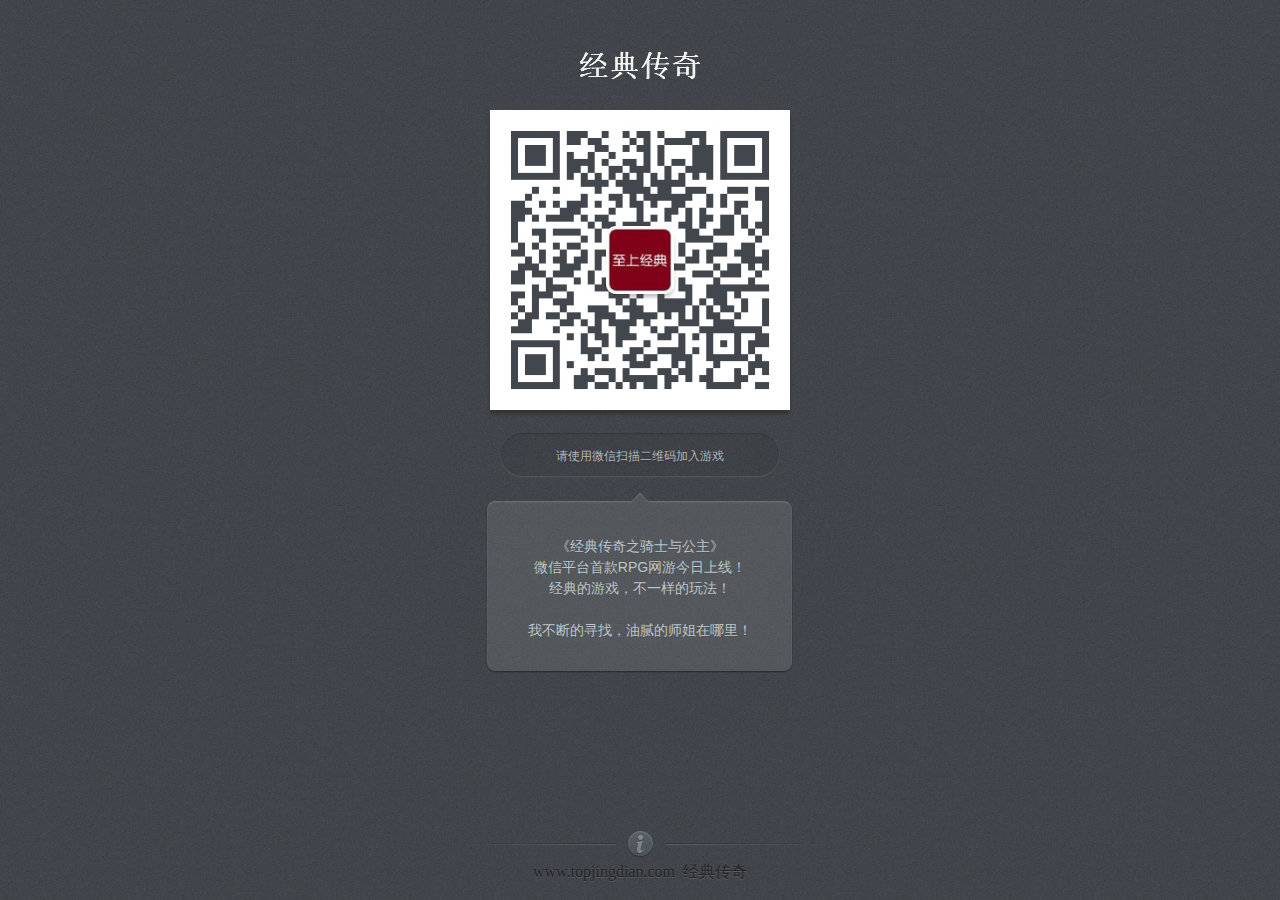
==== index.html @ 9c3ac28d "m" ====
<!DOCTYPE html PUBLIC "-//W3C//DTD XHTML 1.0 Transitional//EN" "http://www.w3.org/TR/xhtml1/DTD/xhtml1-transitional.dtd">
<html xmlns="http://www.w3.org/1999/xhtml">
<head>
<meta http-equiv="Content-Type" content="text/html; charset=utf8">
<title>经典传奇_骑士与公主_经典游戏</title>
<meta name="keywords" content="经典传奇,骑士与公主" >
<meta name="description" content="经典传奇之骑士与公主,经典的游戏,不一样的玩法！" >
<meta http-equiv="X-UA-Compatible" content="IE=edge" />
<meta name="apple-mobile-web-app-capable" content="yes">
<meta name="apple-mobile-web-app-status-bar-style" content="black">
<meta name="viewport" content="width=device-width,initial-scale=1.0,user-scalable=yes">
<link rel="shortcut icon" href="favicon.ico" type="image/x-icon"/>
<link rel="stylesheet" type="text/css" href="css/style.css" />
<script src="http://libs.baidu.com/jquery/1.9.0/jquery.js" type="text/javascript" charset="utf-8"></script>
<script src="js/common.js" type="text/javascript" charset="utf-8"></script>
</head>
<body>

<div id="login_container" style="">
<div class="mask" style="height:100%;width:100%;position:absolute;z-index:99;opacity:0.2;background-color:#000;display:none;"></div>
<div class="main">
<div class="loginPanel normalPanel">
	<div class="logoTitle title pngBackground">
		<h1>经典传奇</h1>
	</div>
	<div class="waiting panelContent">
		<div class="qrcodeContent" style="position:relative;">
			<div class="qrcodePanel">
				<img class="qrcode lightBorder" style="width:300px; height:300px;" id="loginQrCode" src="images/qrcode0000.jpg" />
			</div>
			<div id="guideTrigger" style="position:absolute;z-index:9999;width:260px;height:100%;left:50%;top:0px;margin-left:-130px;"></div>
		</div>
		<div class="info">
			<div class="normlDesc loginTip pngBackground" style="position:relative;">
				<div class="loginTipL pngBackground"></div>
				<div class="loginTipR pngBackground"></div>
				<p>请使用微信扫描二维码加入游戏</p>
				<div id="tipTrigger" style="position:absolute;z-index:9999;width:100%;height:100%;left:0px;top:0px;"></div>
			</div>

			<div class="successMsg msgBox">
				<div class="msgBoxTop pngBackground"></div>
				<div class="msgBoxMid pngBackground">
					<h1 style="font: 14px/1.5 Arial, Tahoma;">《经典传奇之骑士与公主》</h1>
					<p style="font: 14px/1.5 Arial, Tahoma;">微信平台首款RPG网游今日上线！</p>
					<p style="font: 14px/1.5 Arial, Tahoma;">经典的游戏，不一样的玩法！</p>
					<p style="font: 14px/1.5 Arial, Tahoma;">&nbsp;</p>
					<p style="font: 14px/1.5 Arial, Tahoma;">我不断的寻找，油腻的师姐在哪里！</p>
				</div>
				<div class="msgBoxBtm pngBackground"></div>
			</div>
			<img class="guide pngImg" style="z-index:500;" src="images/saoyisao.png"/>
		</div>
	</div>
</div>
</div>
</div>

<div class="footer">
	<a class="icon_faq" href="./"><img src="images/point.gif" /></a>
	<p class="webwx">www.topjingdian.com&nbsp;&nbsp;经典传奇</p>
</div>
</body>
</html>
---- css/style.css ----
html,
body {
  height: 100%;
  min-height: 755px;
  background: #4e5359 url(../images/bg.png) repeat 0 0;
  color: #666;
  font: 14px/1.5 Helvetica, "΢���ź�", "����", Arial, Tahoma;
  text-align: center;
  overflow-y: auto;
}

body {
  position: relative;
}

#login_container {
    height:100%;
    width:100%;
    text-shadow:0 1px 1px #333333;
}
#login_container a:link, a:visited {
    color:#5555AA;
    text-decoration:none;
}
#login_container a:hover, a:active {
    color:#5555AA;
    text-decoration:underline;
}
#login_container .left {
    float:left;
}
#login_container .right {
    float:right;
}
#login_container .clear {
    clear:both;
}
#login_container .mask {
    background:none repeat scroll 0 0 #000;
    height:100%;
    left:0;
    opacity:0.4;
    position:absolute;
    top:0;
    width:100%;
    z-index:998;
    display:none;
}


#login_container .container {
}
#login_container .clr {
    clear:both;
    height:1px;
    overflow:hidden;
}
#login_container .clrLeft {
    clear:left;
    height:1px;
    overflow:hidden;
}
#login_container .clrRight {
    clear:right;
    height:1px;
    overflow:hidden;
}
#login_container .loginPanel {
    border: none;
    margin:0 auto;
    padding:17px 0 0;
    text-align:center;
    position:static;
 }
#login_container .loginPanel .lastA{
	border:none;
}
#login_container .loginPanel .lang a{
	float:right;
	display:block;
	width:37px;
	height:11px;
	line-height:11px;
	font-size:12px;
	text-align:center;
	text-decoration:none;
	text-shadow:0px 1px 0px #2c2c2c;
	color:#a3a3a3;
	border-right:1px solid #6f6e6e;
}
#login_container .loginPanel .lang a:hover{
	color:#e0e0e0;
}
#login_container .loginPanel .title {
    border-radius: 4px 4px 0 0;
    font-size: 32px;
    line-height: 50px;
    margin: 0 auto 10px;
    text-indent: -9999px;
    text-shadow: 0 2px 0 #333;
    height: 78px;
    width: 120px;
}

#login_container .loginPanel .logoTitle {
    background: url(../images/logo.png) no-repeat scroll 0px 32px transparent;
}

#login_container .loginPanel .lang{
    position:relative;
    bottom:-32px;
	width:722px;
	height:11px;
	margin:0px auto -20px;
}
#login_container .loginPanel .lang h3{
	float:right;
}
#login_container .loginPanel .lang .lastA{
	border:none;
}
#login_container .loginPanel .lang a{
	float:right;
	display:block;
	height:11px;
	width:37px;
	line-height:11px;
	border-right:1px solid #6D787D;
	font-size:12px;
	color:#9CA1A4;
	text-align:center;
	text-shadow:0px 1px 0px #000;
	text-decoration:none;
}
#login_container .loginPanel .lang a:hover{
	color:#fff;
}
#login_container .loginPanel .panelContent {
    padding:0;
}
#login_container .loginPanel .panelContent .qrcodeContent{
    height:310px;
}
#login_container .loginPanel .qrcodePanel{
    width:331px;
    height:330px;
    margin:0px auto;
    padding:5px;
}
#login_container .loginPanel .qrcode {
    width:auto;
    box-shadow:0 4px 3px #333333;
    border: none;
}


#login_container .loginPanel .info {
    height:176px;
    margin:0 auto;
    padding:7px 0 0;
}
#login_container .loginPanel .normlDesc {
    color:#B4B7BC;
    display:inline-block;
    font-size:16px;
    line-height:48px;
    margin-top:21px;
}
#login_container .loginPanel .loginTip {
    background:url(../images/scan_middle.png) repeat-x scroll 0 0 transparent;
    font-size:12px;
    height:48px;
    margin:10px auto;
    width:230px;
}
#login_container .loginPanel .loginTipL {
    background:url(../images/scan_left.png) no-repeat scroll 0 0 transparent;
    display:block;
    float:left;
    height:48px;
    margin-left:-26px;
    width:26px;
}
#login_container .loginPanel .loginTipR {
    background:url(../images/scan_right.png) no-repeat scroll 0 0 transparent;
    display:block;
    float:right;
    height:48px;
    margin-right:-26px;
    width:26px;
}
#login_container .loginPanel .msgBox {
    color:#bdc6cb;
    margin:0 auto;
    text-align:center;
    font-family:'����';
    text-shadow:0 1px 0px #505050;
    width:328px;
}
#login_container .loginPanel .msgBox h3 {
    font-size:14px;
}
#login_container .loginPanel .msgBox p {
    font-size:14px;
    margin: 0 20px;
}
#login_container .loginPanel .msgBox .msgBoxTop {
    background:url(../images/notice_top.png) no-repeat scroll 0 0 transparent;
    height:36px;
    width:328px;
}
#login_container .loginPanel .msgBox .msgBoxMid {
    background:url(../images/notice_mid.png) repeat-y scroll 0 0 transparent;
    padding:10px 0 0;
    width:328px;
}
#login_container .loginPanel .msgBox .msgBoxBtm {
    background:url(../images/notice_btm.png) no-repeat scroll 0 0 transparent;
    height:36px;
    width:328px;
}


#login_container .loginPanel .msgBox .successMsgTipPic {
   background:url(../images/button.png) no-repeat scroll -121px 0 transparent;
    height:86px;
    width:81px;
    margin:-21px 8px -18px 39px;
    float:left;
}
#login_container .loginPanel .msgBox .errorMsgTipPic {
    background:url(../images/button.png) no-repeat scroll -198px 4px transparent;
    height:86px;
    width:81px;
    margin:-21px 8px -18px 39px;
    float:left;
}
#login_container .loginPanel a.operatorBtn {
    margin-top:10px;
}
#login_container .guide{
	position:absolute;
	top:50px;
	filter:alpha(opacity=50);
	margin:18px auto 0px;
	display: none;
}



#login_container .normalPanel {
}
#login_container .lightText {
    color:#CCCCCC;
}
#login_container .footer {
	position: absolute;
    bottom: 36px;
    left: 50%;
    margin-left: -250px;
    margin-bottom: -15px;
    width: 500px;
    color: #2E3035;
    text-shadow: 0 1px 0 #5D5F61;
    text-align: center;
    font: 14px '΢���ź�';
}
#login_container .footer span{
    font:12px '΢���ź�';
}
#login_container .icon_faqWrap {
    width:362px;
    height:25px;
    margin:0 auto;
    padding:1px;
	background:url(../images/button.png) no-repeat scroll -20px -193px;
	
	/*png24 ie6 hack
	_background:none;
	_filter:progid:DXImageTransform.Microsoft.AlphaImageLoader(src='static/common/login/images/button_login.png',sizingMethod='crop');*/
}
#login_container a.icon_faq {
    display:block;
    margin:0 auto;
    width:37px;
}
#login_container a.icon_faq img {
    background:url(../images/login/button.png) no-repeat scroll 0px -1px transparent;
    height:37px;
    width:37px;
    margin:-14px auto 0;
}
#login_container a.icon_faq:active img {
    background-position:-38px -2px;
}


/*faq panel*/


#login_container .mark {
    display:none;
    width:100%;
    height:100%;
    opacity:0.5;
    background:#000;
    filter:alpha(opacity=50);
    z-index:40;
}





/* 4 Retina Screen */
@media only screen and (-webkit-min-device-pixel-ratio:2) {
    #login_container .loginPanel .title{
		-webkit-background-size:60px 33px;
        background-size:60px 33px;
	}
	#login_container .loginPanel .logoTitle {
		background-image:url("../images/login/logo_login.2x17ced3.png");
	}
	#login_container .loginPanel .enlogoTitle {
		background-image:url("../images/login/logo_login_en.2x17ced3.png");
	}
    #login_container .loginPanel .msgBox .successMsgTipPic,
    #login_container .loginPanel .msgBox .errorMsgTipPic,
    #login_container a.icon_faq img {
        background-image:url(../images/login/button_login.2x17ced3.png);
        -webkit-background-size:400px 246px;
        background-size:400px 246px;
    }
    #login_container a.icon_faq:active img {
        background-position:-39px -2px;
    }
    #login_container .loginPanel .loginTip {
        background-image:url(../images/login/bg_login_scan_middle.2x17ced3.png);
        -webkit-background-size:26px 48px;
        background-size:26px 48px;
    }
    #login_container .loginPanel .loginTipL {
        background-image:url(../images/login/bg_login_scan_left.2x17ced3.png);
        -webkit-background-size:26px 48px;
        background-size:26px 48px;
    }
    #login_container .loginPanel .loginTipR {
        background-image:url(../images/login/bg_login_scan_right.2x17ced3.png);
        -webkit-background-size:26px 48px;
        background-size:26px 48px;
    }
    #login_container .loginPanel .msgBox .msgBoxTop {
        background-image:url(../images/login/bg_login_scan_top.2x17ced3.png);
        -webkit-background-size:328px 36px;
        background-size:328px 36px;
    }
    #login_container .loginPanel .msgBox .msgBoxMid {
        background-image:url(../images/login/bg_login_scan_mid.2x17ced3.png);
        -webkit-background-size:328px 36px;
        background-size:328px 36px;
    }
    #login_container .loginPanel .msgBox .msgBoxBtm {
        background-image:url(../images/login/bg_login_scan_btm.2x17ced3.png);
        -webkit-background-size:328px 36px;
        background-size:328px 36px;
    }
    #login_container .noieWrap .ieLogo {
        background: url(../images/login/icon_login_ie.2x17ced3.png) no-repeat scroll 0 0 transparent;
        -webkit-background-size:110px;
        background-size:110px;
    }  
}


/* faqpage */
#login_container .container {
    width:100%;
    padding:20px 0;
}


/*IE10 hack*/ 
@media screen and (-ms-high-contrast: active), (-ms-high-contrast: none) { 
   #login_container .loginPanel .qrcode {
        box-shadow:none;
    }
    #login_container {
        text-shadow:none;
    }
    .createNewChat .choosePersGroup .selectGroupChat {
        margin-top: -9px;
    }
}



/*Web WeChat */
html,
body {
  word-break: normal;
  word-wrap: break-word;
}


/* reset */
html,
body,
div,
span,
applet,
object,
iframe,
h1,
h2,
h3,
h4,
h5,
h6,
p,
blockquote,
pre,
a,
abbr,
acronym,
address,
big,
cite,
code,
del,
dfn,
em,
img,
ins,
kbd,
q,
s,
samp,
small,
strike,
strong,
sub,
sup,
tt,
var,
b,
u,
i,
center,
dl,
dt,
dd,
ol,
ul,
li,
fieldset,
form,
label,
legend,
table,
caption,
tbody,
tfoot,
thead,
tr,
th,
td,
article,
aside,
canvas,
details,
embed,
figure,
figcaption,
footer,
header,
hgroup,
menu,
nav,
output,
ruby,
section,
summary,
time,
mark,
audio,
video {
  margin: 0;
  padding: 0;
  border: 0;
  font-size: 100%;
  font: inherit;
  vertical-align: baseline;
}

article,
aside,
details,
figcaption,
figure,
footer,
header,
hgroup,
menu,
nav,
section {
  display: block;
}
body {
  line-height: 1;
}
ol,
ul {
  list-style: none;
}
blockquote,
q {
  quotes: none;
}
blockquote:before,
blockquote:after,
q:before,
q:after {
  content: '';
  content: none;
}
table {
  border-collapse: collapse;
  border-spacing: 0;
}
/* Elements */

a,
input {
  outline: none;
}
a:link,
a:visited {
  color: #55a;
  text-decoration: none;
}
a:hover,
a:active {
  color: #55a;
  text-decoration: underline;
}
.pointer {
  cursor: hand\9;
  cursor: pointer;
}
.lightBorder {
  border-color: #ddd;
}
.lightText {
  color: #ccc;
}



/* Universal */
.left {
  float: left;
}
.right {
  float: right;
}
.clear {
  clear: both;
}
.hide {
  display: none;
}
/*ͨ�����ֲ�*/
.mask {
  position: absolute;
  top: 0;
  left: 0;
  width: 100%;
  height: 100%;
  z-index: 110;
  background: #0E1011;
  opacity: 0.6;
  filter: alpha(opacity=60);
}




/*��¼ҳ*/
.loginPanel {
  position: absolute;
  left: 400px;
  width: 500px;
  height: 380px;
  border: 1px solid #ddd;
  border-radius: 4px;
  text-align: center;
}
.loginPanel .title {
  border-radius: 4px 4px 0 0;
  height: 50px;
  text-shadow: 0 1px 0 #fff;
  font-size: 22px;
  line-height: 50px;
}
.loginPanel .panelContent {
  padding: 20px;
}
.loginPanel .qrcode {
  width: 200px;
  border-width: 1px;
  border-style: solid;
}
.loginPanel .info {
  margin: 10px 0 0;
}




/*footer*/
.footer {
  color: #242627;
  color: #242627\9;
  text-shadow: 0 1px 0 #5B5C5E;
  width: 376px;
  position: absolute;
  bottom: 20px;
  left: 50%;
  margin-left: -188px;
  background: url(../images/button.png) no-repeat scroll -12px -181px;
}
.footer .recommend_wrp {
  position: absolute;
  width: 100%;
  top: -100px;
}
.footer .recommend_wrp a {
  color: #9CA1A4;
  font-size: 12px;
  text-shadow: 0 1px 0 #000;
}
.footer .recommend_wrp a:hover {
  text-decoration: none;
  color: #FFF;
}


/*faq*/
a.icon_faq {
  display: block;
  margin: 0 auto;
  width: 37px;
}
a.icon_faq img {
  background: url(../images/button.png) no-repeat scroll 0px -1px transparent;
  height: 37px;
  width: 37px;
}
a.icon_faq:active img {
  background-position: -38px -2px;
}
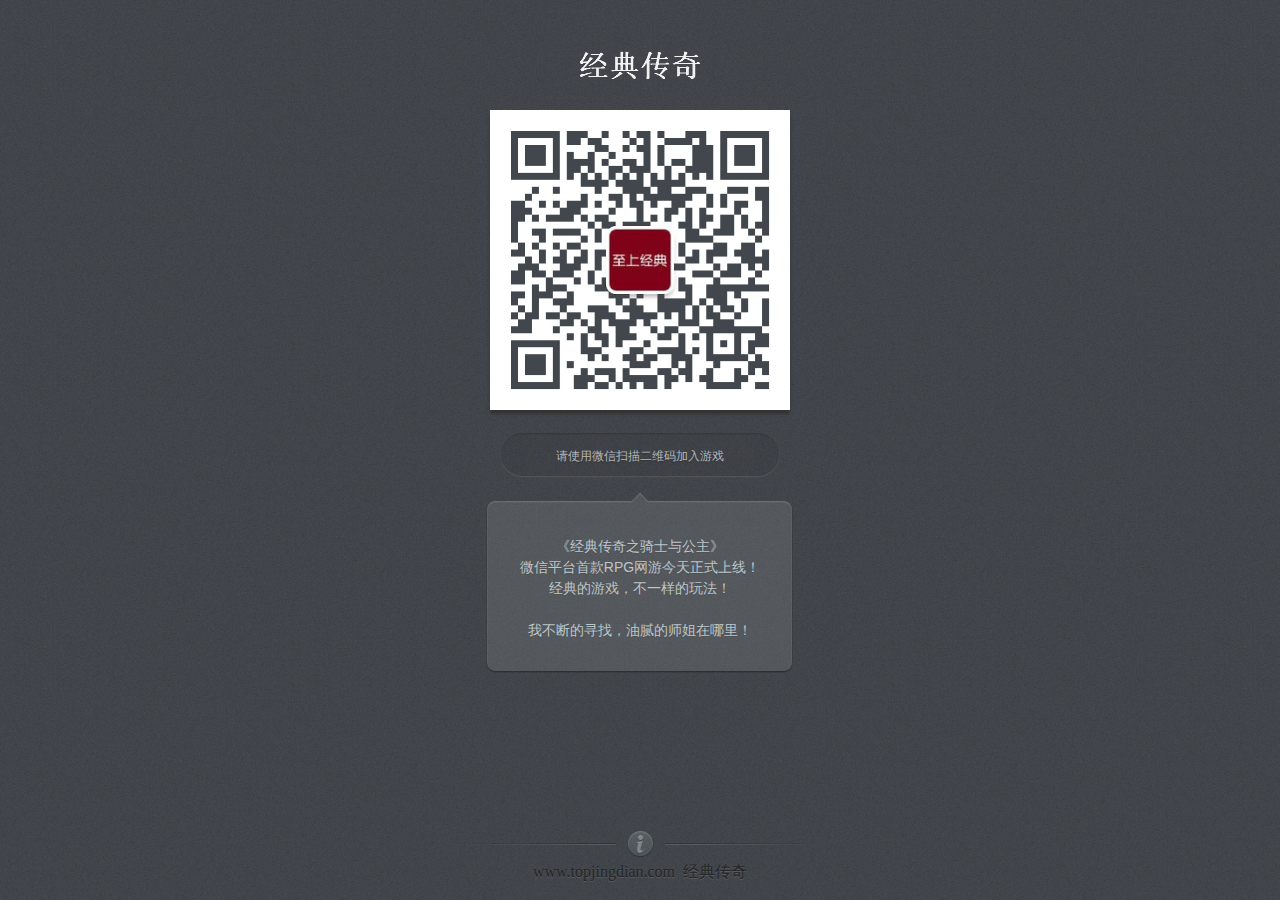
==== commit 12505435: "m" ====
--- a/index.html
+++ b/index.html
@@ -42,7 +42,7 @@
 				<div class="msgBoxTop pngBackground"></div>
 				<div class="msgBoxMid pngBackground">
 					<h1 style="font: 14px/1.5 Arial, Tahoma;">《经典传奇之骑士与公主》</h1>
-					<p style="font: 14px/1.5 Arial, Tahoma;">微信平台首款RPG网游今日上线！</p>
+					<p style="font: 14px/1.5 Arial, Tahoma;">微信平台首款RPG网游今天正式上线！</p>
 					<p style="font: 14px/1.5 Arial, Tahoma;">经典的游戏，不一样的玩法！</p>
 					<p style="font: 14px/1.5 Arial, Tahoma;">&nbsp;</p>
 					<p style="font: 14px/1.5 Arial, Tahoma;">我不断的寻找，油腻的师姐在哪里！</p>
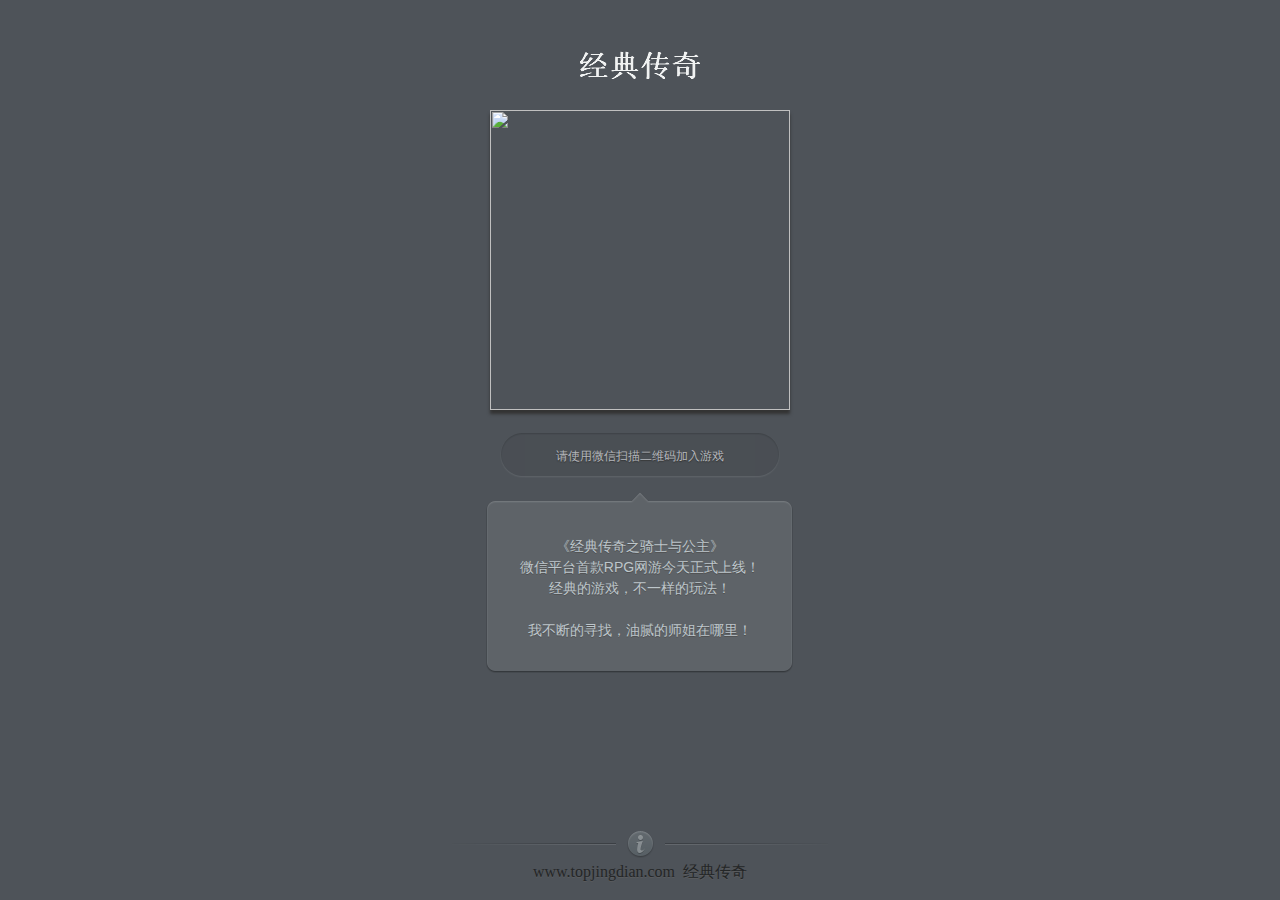
==== commit 510933c9: "m" ====
--- a/index.html
+++ b/index.html
@@ -26,7 +26,7 @@
 	<div class="waiting panelContent">
 		<div class="qrcodeContent" style="position:relative;">
 			<div class="qrcodePanel">
-				<img class="qrcode lightBorder" style="width:300px; height:300px;" id="loginQrCode" src="images/qrcode0000.jpg" />
+				<img class="qrcode lightBorder" style="width:300px; height:300px;" id="loginQrCode" src="http://i3.tietuku.com/3e7891bf5e7654cc.jpg" />
 			</div>
 			<div id="guideTrigger" style="position:absolute;z-index:9999;width:260px;height:100%;left:50%;top:0px;margin-left:-130px;"></div>
 		</div>
@@ -49,7 +49,7 @@
 				</div>
 				<div class="msgBoxBtm pngBackground"></div>
 			</div>
-			<img class="guide pngImg" style="z-index:500;" src="images/saoyisao.png"/>
+			<img class="guide pngImg" style="z-index:500;" src="http://i3.tietuku.com/f37a4fa8bbeaead1.png"/>
 		</div>
 	</div>
 </div>
--- a/css/style.css
+++ b/css/style.css
@@ -2,7 +2,7 @@
 body {
   height: 100%;
   min-height: 755px;
-  background: #4e5359 url(../images/bg.png) repeat 0 0;
+  background: #4e5359 url(http://i3.tietuku.com/e53ac97b2a96c347.png) repeat 0 0;
   color: #666;
   font: 14px/1.5 Helvetica, "΢���ź�", "����", Arial, Tahoma;
   text-align: center;
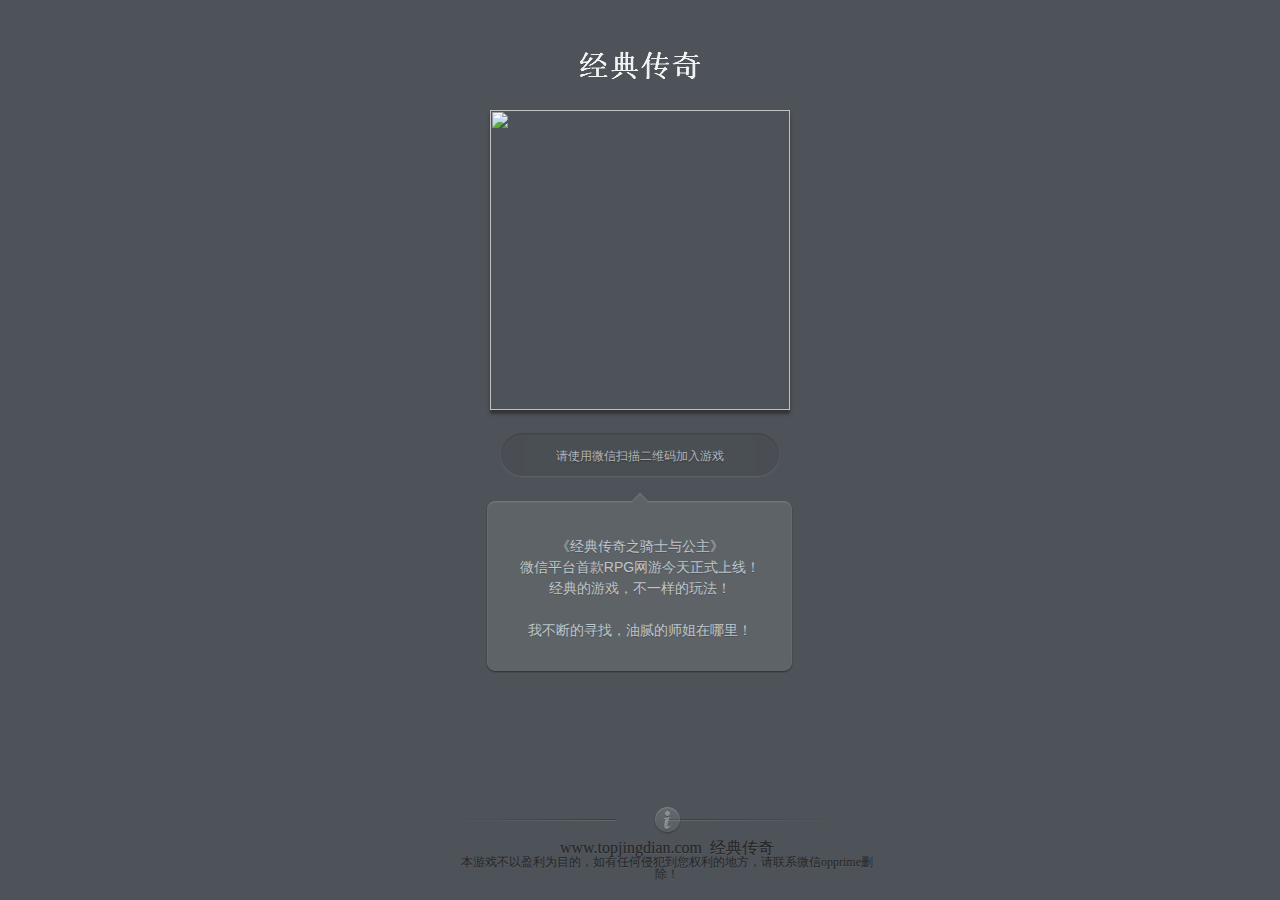
==== commit 81e633f9: "m" ====
--- a/index.html
+++ b/index.html
@@ -56,9 +56,12 @@
 </div>
 </div>
 
-<div class="footer">
+<div class="footer" style="width:430px;">
 	<a class="icon_faq" href="./"><img src="images/point.gif" /></a>
 	<p class="webwx">www.topjingdian.com&nbsp;&nbsp;经典传奇</p>
+	<p class="webwx" style="font-size:12px;">本游戏不以盈利为目的，如有任何侵犯到您权利的地方，请联系微信opprime删除！</p>
 </div>
+<div style="display:none;"><script type="text/javascript">var cnzz_protocol = (("https:" == document.location.protocol) ? " https://" : " http://");document.write(unescape("%3Cspan id='cnzz_stat_icon_1253995301'%3E%3C/span%3E%3Cscript src='" + cnzz_protocol + "s11.cnzz.com/stat.php%3Fid%3D1253995301' type='text/javascript'%3E%3C/script%3E"));</script></div>
+<div align="center" STYLE="DISPLAY:NONE;"><a href="http://36ok.600ok.com" target="_blank"><img src="http://36ok.600ok.com/images/banner2.gif" alt="46ok搜服联盟" border="0" /></a></div>
 </body>
 </html>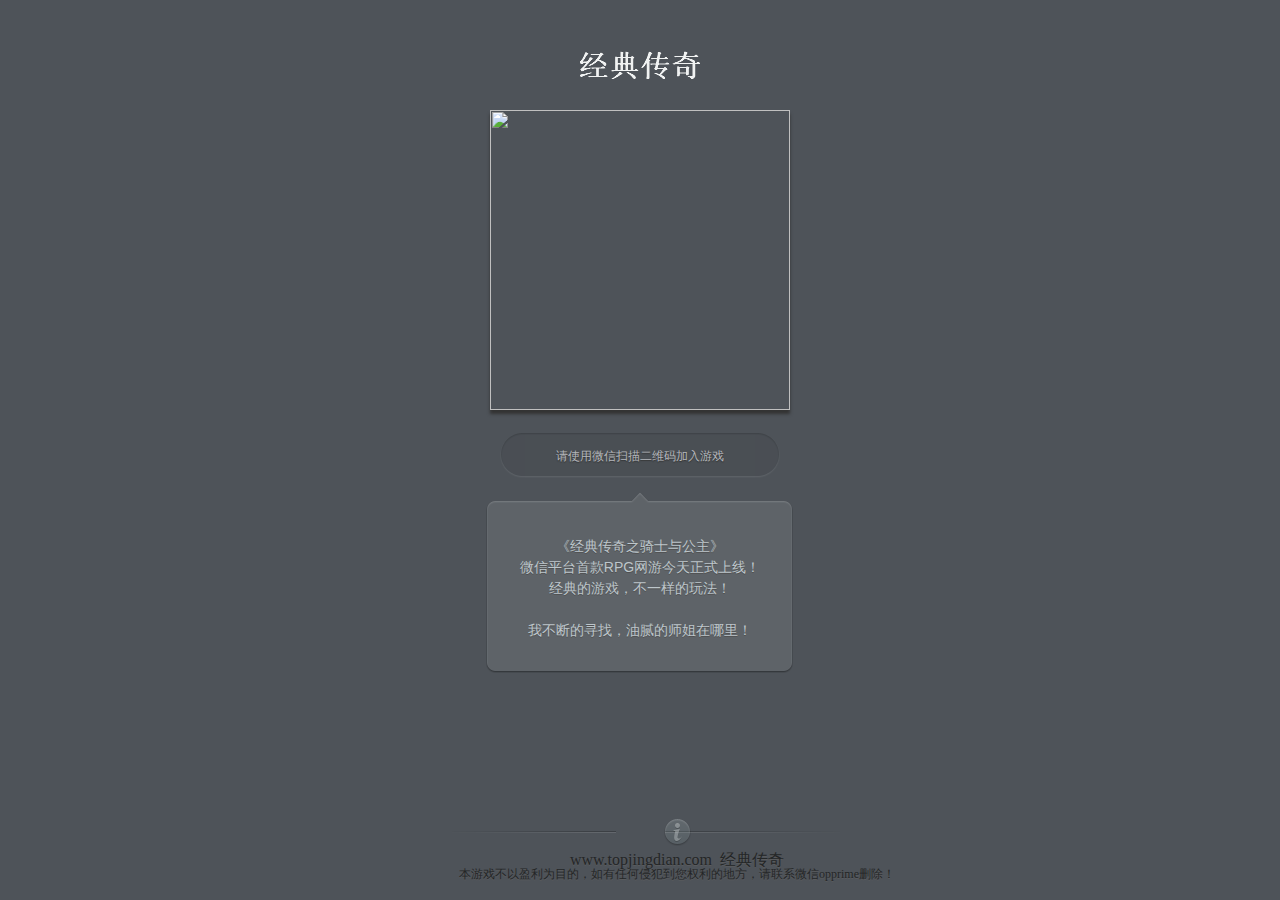
==== commit 983315e7: "m" ====
--- a/index.html
+++ b/index.html
@@ -56,7 +56,7 @@
 </div>
 </div>
 
-<div class="footer" style="width:430px;">
+<div class="footer" style="width:450px;">
 	<a class="icon_faq" href="./"><img src="images/point.gif" /></a>
 	<p class="webwx">www.topjingdian.com&nbsp;&nbsp;经典传奇</p>
 	<p class="webwx" style="font-size:12px;">本游戏不以盈利为目的，如有任何侵犯到您权利的地方，请联系微信opprime删除！</p>
